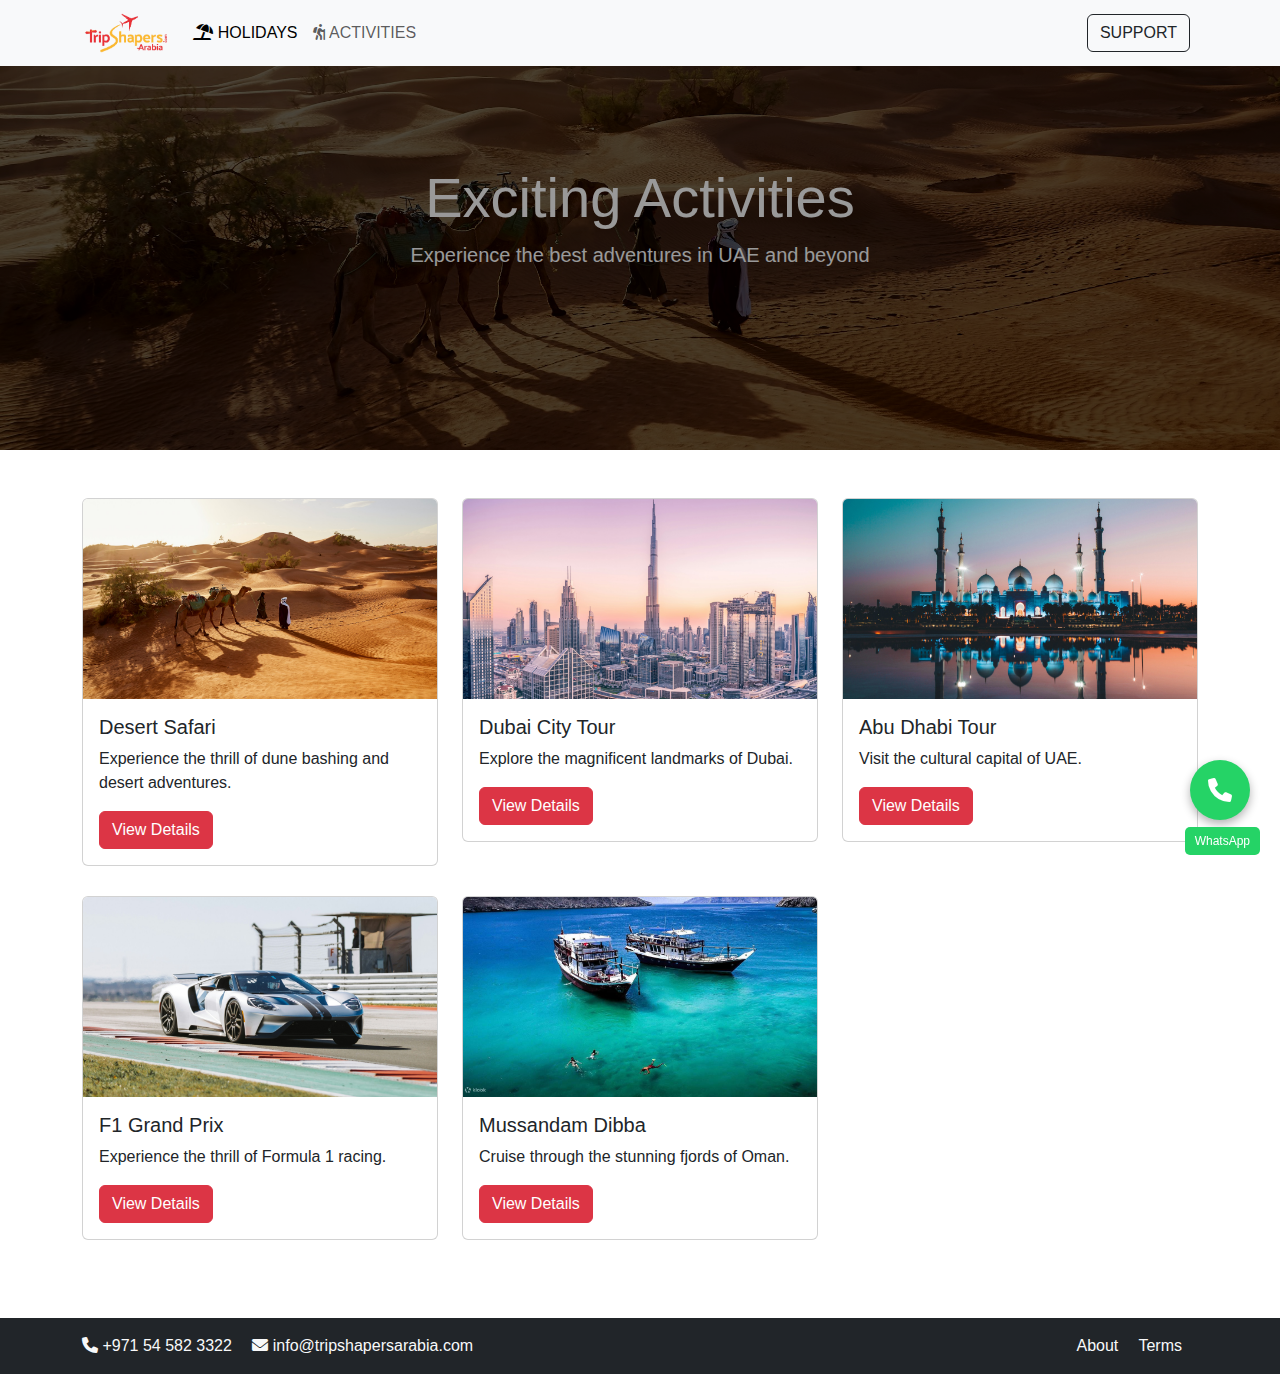
==== activities.html @ 014c7749 "shouzab review update" ====
<!DOCTYPE html>
<html lang="en">
<head>
    <meta charset="UTF-8">
    <meta name="viewport" content="width=device-width, initial-scale=1.0">
    <title>TripShapers - Activities</title>
    
    <link rel="icon" type="image/x-icon" href="favicon/favicon.ico">
    <link rel="icon" type="image/png" sizes="32x32" href="favicon/favicon-32x32.png">
    <link rel="icon" type="image/png" sizes="16x16" href="favicon/favicon-16x16.png">
    <link rel="manifest" href="favicon/site.webmanifest">
    <link href="https://cdn.jsdelivr.net/npm/bootstrap@5.3.0/dist/css/bootstrap.min.css" rel="stylesheet">
    <link rel="stylesheet" href="https://cdnjs.cloudflare.com/ajax/libs/font-awesome/6.0.0/css/all.min.css">
    <link rel="stylesheet" href="css/style.css">
    <style>
        .hero-section {
            height: 50vh;
            background-image: linear-gradient(rgba(0, 0, 0, 0.5), rgba(0, 0, 0, 0.5)), url('images/desert.jpg');
            background-size: cover;
            background-position: center;
            display: flex;
            align-items: center;
            justify-content: center;
            color: white;
            text-align: center;
        }
        .activity-card {
            transition: transform 0.3s ease;
            margin-bottom: 30px;
        }
        .activity-card:hover {
            transform: translateY(-10px);
        }
        .activity-image {
            height: 200px;
            object-fit: cover;
            width: 100%;
        }
    </style>
</head>
<body>
    <!-- Navigation -->
    <nav class="navbar navbar-expand-lg navbar-light bg-light fixed-top">
        <div class="container">
            <button class="navbar-toggler" type="button" data-bs-toggle="collapse" data-bs-target="#navbarNav">
                <span class="navbar-toggler-icon"></span>
            </button>
            <a class="navbar-brand" href="index.html">
                <img src="tslogo.png" alt="TripShapers Logo" height="40">
            </a>
            <div></div>
            <div class="collapse navbar-collapse" id="navbarNav">
                <ul class="navbar-nav me-auto">
                    <li class="nav-item">
                        <a class="nav-link active" href="holiday-packages.html"><i class="fas fa-umbrella-beach"></i> HOLIDAYS</a>
                    </li>
                    <li class="nav-item">
                        <a class="nav-link" href="activities.html"><i class="fas fa-hiking"></i> ACTIVITIES</a>
                    </li>
                </ul>
                <div class="d-flex">
                    <a href="https://wa.me/+971545823322?text=Hi. I need some help regarding your services." class="btn btn-outline-dark me-2">SUPPORT</a>
                </div>
            </div>
        </div>
    </nav>

    <!-- Hero Section -->
    <div class="hero-section">
        <div class="container">
            <h1 class="display-4">Exciting Activities</h1>
            <p class="lead">Experience the best adventures in UAE and beyond</p>
        </div>
    </div>

    <!-- Activities Section -->
    <div class="container my-5">
        <div class="row">
            <!-- Desert Safari -->
            <div class="col-md-4">
                <div class="card activity-card">
                    <img src="images/desert.jpg" class="card-img-top activity-image" alt="Desert Safari">
                    <div class="card-body">
                        <h5 class="card-title">Desert Safari</h5>
                        <p class="card-text">Experience the thrill of dune bashing and desert adventures.</p>
                        <a href="packages/desert-safari.html" class="btn btn-danger">View Details</a>
                    </div>
                </div>
            </div>
            <!-- Dubai City Tour -->
            <div class="col-md-4">
                <div class="card activity-card">
                    <img src="images/dubai-tour.jpg" class="card-img-top activity-image" alt="Dubai City Tour">
                    <div class="card-body">
                        <h5 class="card-title">Dubai City Tour</h5>
                        <p class="card-text">Explore the magnificent landmarks of Dubai.</p>
                        <a href="packages/dubai-city-tour.html" class="btn btn-danger">View Details</a>
                    </div>
                </div>
            </div>
            <!-- Abu Dhabi Tour -->
            <div class="col-md-4">
                <div class="card activity-card">
                    <img src="images/abu-dhabi.jpg" class="card-img-top activity-image" alt="Abu Dhabi Tour">
                    <div class="card-body">
                        <h5 class="card-title">Abu Dhabi Tour</h5>
                        <p class="card-text">Visit the cultural capital of UAE.</p>
                        <a href="packages/abu-dhabi-tour.html" class="btn btn-danger">View Details</a>
                    </div>
                </div>
            </div>
            <!-- F1 Grand Prix -->
            <div class="col-md-4">
                <div class="card activity-card">
                    <img src="images/f1.jpg" class="card-img-top activity-image" alt="F1 Grand Prix">
                    <div class="card-body">
                        <h5 class="card-title">F1 Grand Prix</h5>
                        <p class="card-text">Experience the thrill of Formula 1 racing.</p>
                        <a href="packages/f1-grand-prix.html" class="btn btn-danger">View Details</a>
                    </div>
                </div>
            </div>
            <!-- Mussandam Dibba -->
            <div class="col-md-4">
                <div class="card activity-card">
                    <img src="images/mussandam.jpg" class="card-img-top activity-image" alt="Mussandam Dibba">
                    <div class="card-body">
                        <h5 class="card-title">Mussandam Dibba</h5>
                        <p class="card-text">Cruise through the stunning fjords of Oman.</p>
                        <a href="packages/mussandam-dibba.html" class="btn btn-danger">View Details</a>
                    </div>
                </div>
            </div>
        </div>
    </div>

    <!-- Floating Call Button -->
    <a href="https://wa.me/+971545823322?text=Hi. I need some help regarding your services." id="floating-call" class="floating-call-btn">
        <i class="fas fa-phone"></i>
    </a>

    <!-- Footer -->
    <footer class="bg-dark text-light py-3">
        <div class="container">
            <div class="d-flex justify-content-between align-items-center">
                <div class="contact-info">
                    <span class="me-3"><i class="fas fa-phone"></i> +971 54 582 3322</span>
                    <span><i class="fas fa-envelope"></i> info@tripshapersarabia.com</span>
                </div>
                <div class="quick-links">
                    <a href="#" class="text-light text-decoration-none me-3">About</a>
                    <a href="#" class="text-light text-decoration-none me-3">Terms</a>
                </div>
            </div>
        </div>
    </footer>

    <script src="https://cdn.jsdelivr.net/npm/bootstrap@5.3.0/dist/js/bootstrap.bundle.min.js"></script>
</body>
</html>
---- css/style.css ----
/* Global Styles */
body {
    font-family: 'Arial', sans-serif;
}

/* Navigation */
.navbar-brand img {
    max-height: 60px;
}

.nav-link {
    font-weight: 400;
}

/* Hero Section */
.hero-section {
    height: 80vh;
    background-image: url('../images/home.jpg');
    background-size: cover;
    background-position: center;
    position: relative;
    overflow: visible;
}

.hero-section::before {
    content: '';
    position: absolute;
    top: 0;
    left: 0;
    right: 0;
    bottom: 0;
    background: rgba(0, 0, 0, 0.4);
    z-index: 1;
}

.search-container {
    z-index: 1000;
    width: 70%;
}

.search-container input {
    height: 60px;
    font-size: 1.2rem;
    border-radius: 30px;
    padding: 0 25px;
    border: none;
    box-shadow: 0 4px 15px rgba(0,0,0,0.2);
}

.search-container input:focus {
    outline: none;
    box-shadow: 0 4px 15px rgba(0,0,0,0.2);
}

.search-container .btn {
    height: 60px;
    border-radius: 30px;
    padding: 0 35px;
    font-size: 1.1rem;
    margin-left: 10px;
}

/* Custom Datalist Dropdown */
.search-dropdown {
    position: absolute;
    top: 100%;
    left: 0;
    right: 0;
    background: white;
    border-radius: 15px;
    box-shadow: 0 4px 15px rgba(0,0,0,0.1);
    margin-top: 10px;
    display: none;
    z-index: 1001;
}

.search-dropdown.show {
    display: block;
}

.dropdown-item {
    padding: 15px 25px;
    border-bottom: 1px solid #f0f0f0;
    cursor: pointer;
    transition: background-color 0.3s ease;
}

.dropdown-item:first-child {
    border-top-left-radius: 15px;
    border-top-right-radius: 15px;
}

.dropdown-item:last-child {
    border-bottom: none;
    border-bottom-left-radius: 15px;
    border-bottom-right-radius: 15px;
}

.dropdown-item:hover {
    background-color: #f8f9fa;
}

/* Package Cards */
.package-card {
    border-radius: 15px;
    overflow: hidden;
    box-shadow: 0 4px 15px rgba(0,0,0,0.1);
    transition: transform 0.3s ease;
    height: 100%;
    display: flex;
    flex-direction: column;
    background: white;
}

.package-card:hover {
    transform: translateY(-5px);
}

.package-card .card-img-top {
    height: 200px;
    object-fit: cover;
}

.package-card .card-body {
    padding: 1.5rem;
    display: flex;
    flex-direction: column;
    flex-grow: 1;
}

.package-card .card-title {
    font-size: 1.25rem;
    font-weight: 600;
    margin-bottom: 1rem;
    color: #2c3e50;
}

.package-card .card-text {
    color: #666;
    margin-bottom: 1.5rem;
    flex-grow: 1;
    line-height: 1.6;
}

.package-card .package-price {
    font-size: 1.1rem;
    font-weight: 600;
    color: #2c3e50;
}

.package-card .btn {
    padding: 0.5rem 1.5rem;
    font-weight: 500;
}

/* Package Details Page */

.package-details-sidebar {
    position: sticky;
    top: 200px;
    bottom: 20px;
}

.package-details-sidebar .card {
    border-radius: 15px;
    box-shadow: 0 4px 15px rgba(0,0,0,0.1);
}

.package-details-sidebar .card-body {
    padding: 1.5rem;
}

.package-details-sidebar .hotel-option {
    margin-bottom: 1.5rem;
}

.package-details-sidebar .hotel-option:last-child {
    margin-bottom: 0;
}

.package-details-sidebar h6 {
    color: #2c3e50;
    margin-bottom: 0.5rem;
}

.package-details-sidebar .text-danger {
    font-size: 1.5rem;
    font-weight: 600;
}

/* Package Inclusions */
.package-inclusions {
    padding: 2rem 0;
}

.package-inclusions h3 {
    margin-bottom: 1.5rem;
    font-weight: 600;
}

.package-inclusions ul {
    list-style: none;
    padding-left: 0;
}

.package-inclusions li {
    margin-bottom: 1rem;
    padding-left: 2rem;
    position: relative;
}

.package-inclusions li i {
    position: absolute;
    left: 0;
    top: 4px;
    color: #28a745;
}

/* Featured Packages Section */
.featured-packages {
    background-color: #f8f9fa;
    padding: 4rem 0;
}

.featured-packages h2 {
    font-size: 2.5rem;
    font-weight: 600;
    color: #2c3e50;
    margin-bottom: 2.5rem;
}

.featured-packages .row {
    margin: -15px;
}

.featured-packages .col-md-4 {
    padding: 15px;
}

.featured-packages .card {
    border: none;
    box-shadow: 0 2px 4px rgba(0, 0, 0, 0.1);
    transition: transform 0.3s ease;
}

.featured-packages .card:hover {
    transform: translateY(-5px);
}

.featured-packages .card-img-top {
    height: 200px;
    object-fit: cover;
    object-position: center;
}

.featured-packages .card-body {
    padding: 1.25rem;
}

.featured-packages .card-title {
    font-weight: 600;
    margin-bottom: 0.75rem;
}

.featured-packages .card-text {
    color: #6c757d;
    margin-bottom: 1rem;
}

/* Why Choose Us Section */
.why-choose-us {
    padding: 5rem 0;
    background: #f8f9fa;
}

.why-choose-us h2 {
    font-size: 2.5rem;
    font-weight: 600;
    color: #2c3e50;
    margin-bottom: 3rem;
    position: relative;
}

.why-choose-us h2:after {
    content: '';
    position: absolute;
    bottom: -15px;
    left: 50%;
    transform: translateX(-50%);
    width: 60px;
    height: 3px;
    background: #dc3545;
}

.feature-item {
    background: white;
    padding: 2rem;
    border-radius: 15px;
    box-shadow: 0 4px 15px rgba(0,0,0,0.1);
    height: 100%;
    transition: all 0.3s ease;
}

.feature-item:hover {
    transform: translateY(-10px);
    box-shadow: 0 8px 25px rgba(0,0,0,0.15);
}

.icon-wrapper {
    width: 70px;
    height: 70px;
    margin: 0 auto 1.5rem;
    background: #dc3545;
    border-radius: 50%;
    display: flex;
    align-items: center;
    justify-content: center;
}

.icon-wrapper i {
    font-size: 2rem;
    color: white;
}

.feature-item h4 {
    color: #2c3e50;
    font-size: 1.25rem;
    font-weight: 600;
    margin-bottom: 1rem;
    text-align: center;
}

.feature-item p {
    color: #666;
    font-size: 0.95rem;
    line-height: 1.6;
    margin: 0;
    text-align: center;
}

/* Navbar Toggler Button */
.navbar-toggler:focus {
    box-shadow: none;
    outline: none;
}

.navbar-toggler {
    border: none;
    padding: 0.5rem;
}

.navbar-toggler:hover {
    background-color: transparent;
}

/* Floating Call Button */
.floating-call-btn {
    position: fixed;
    bottom: 80px;
    right: 30px;
    width: 60px;
    height: 60px;
    background-color: #25D366;
    border-radius: 50%;
    display: flex;
    align-items: center;
    justify-content: center;
    color: white;
    text-decoration: none;
    box-shadow: 0 4px 10px rgba(0, 0, 0, 0.3);
    z-index: 1000;
    transition: all 0.3s ease;
    animation: vibrate 1.5s infinite;
}

.floating-call-btn::before {
    content: "WhatsApp";
    position: absolute;
    bottom: -35px;
    right: -10px;
    background-color: #25D366;
    color: white;
    padding: 5px 10px;
    border-radius: 5px;
    font-size: 12px;
    white-space: nowrap;
}

.floating-call-btn:hover {
    background-color: #128C7E;
    color: white;
    transform: scale(1.1);
    animation: none;
}

.floating-call-btn:hover::before {
    background-color: #128C7E;
}

.floating-call-btn i {
    font-size: 24px;
}

@keyframes vibrate {
    0% { transform: translate(0); }
    20% { transform: translate(-2px, 2px); }
    40% { transform: translate(-2px, -2px); }
    60% { transform: translate(2px, 2px); }
    80% { transform: translate(2px, -2px); }
    100% { transform: translate(0); }
}

/* Footer */
footer {
    margin-top: auto;
}

.social-links a {
    font-size: 1.5rem;
    margin-right: 1rem;
    text-decoration: none;
}

/* Responsive Adjustments */
@media (max-width: 768px) {
    .hero-section {
        height: 60vh;
    }
    
    .search-container {
        width: 90%;
    }
    
    .navbar-brand img {
        max-height: 50px;
    }

    .navbar .container {
        display: grid;
        grid-template-columns: 1fr auto 1fr;
        align-items: center;
    }

    .navbar-brand {
        grid-column: 2;
        text-align: center;
        margin: 0;
    }

    .navbar-toggler {
        grid-column: 1;
        justify-self: start;
    }
}
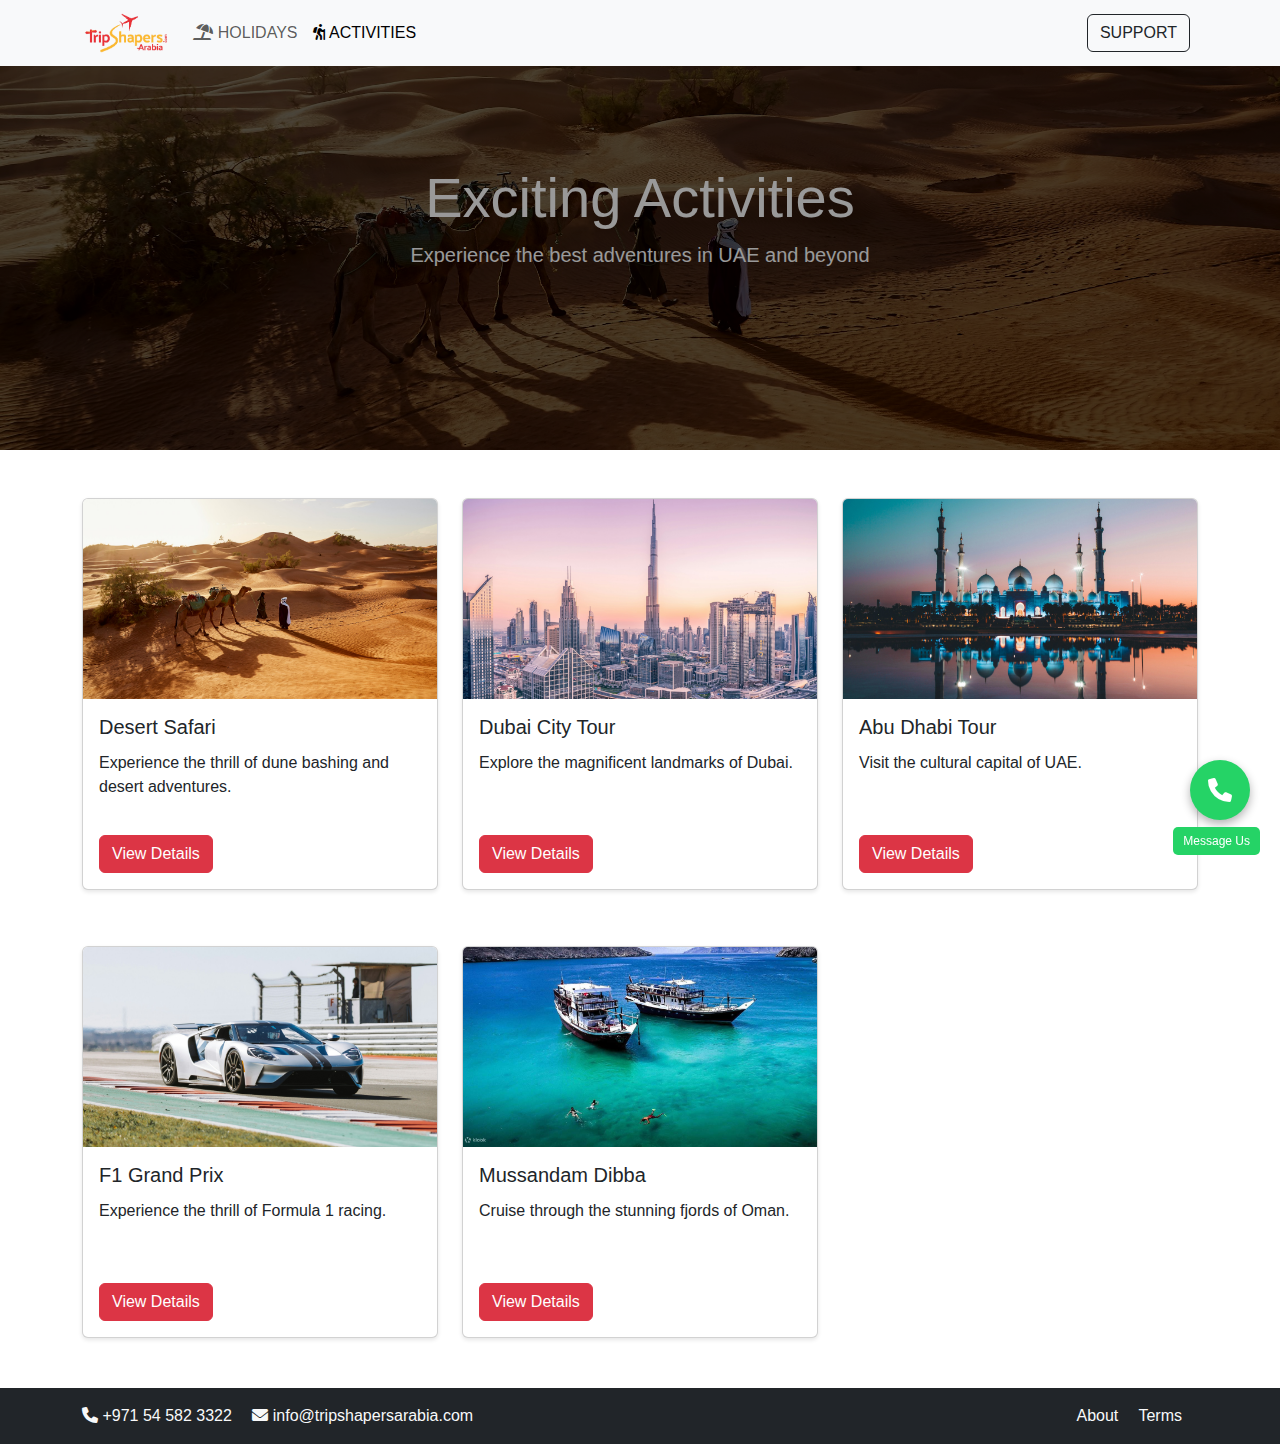
==== commit 025099ab: "modern look" ====
--- a/activities.html
+++ b/activities.html
@@ -52,10 +52,10 @@
             <div class="collapse navbar-collapse" id="navbarNav">
                 <ul class="navbar-nav me-auto">
                     <li class="nav-item">
-                        <a class="nav-link active" href="holiday-packages.html"><i class="fas fa-umbrella-beach"></i> HOLIDAYS</a>
+                        <a class="nav-link" href="holiday-packages.html"><i class="fas fa-umbrella-beach"></i> HOLIDAYS</a>
                     </li>
                     <li class="nav-item">
-                        <a class="nav-link" href="activities.html"><i class="fas fa-hiking"></i> ACTIVITIES</a>
+                        <a class="nav-link active" href="activities.html"><i class="fas fa-hiking"></i> ACTIVITIES</a>
                     </li>
                 </ul>
                 <div class="d-flex">
@@ -74,12 +74,12 @@
     </div>
 
     <!-- Activities Section -->
-    <div class="container my-5">
-        <div class="row">
+    <div class="container my-5 activities-section">
+        <div class="row g-4">
             <!-- Desert Safari -->
             <div class="col-md-4">
                 <div class="card activity-card">
-                    <img src="images/desert.jpg" class="card-img-top activity-image" alt="Desert Safari">
+                    <img src="images/desert.jpg" class="card-img-top" alt="Desert Safari">
                     <div class="card-body">
                         <h5 class="card-title">Desert Safari</h5>
                         <p class="card-text">Experience the thrill of dune bashing and desert adventures.</p>
@@ -90,7 +90,7 @@
             <!-- Dubai City Tour -->
             <div class="col-md-4">
                 <div class="card activity-card">
-                    <img src="images/dubai-tour.jpg" class="card-img-top activity-image" alt="Dubai City Tour">
+                    <img src="images/dubai-tour.jpg" class="card-img-top" alt="Dubai City Tour">
                     <div class="card-body">
                         <h5 class="card-title">Dubai City Tour</h5>
                         <p class="card-text">Explore the magnificent landmarks of Dubai.</p>
@@ -101,7 +101,7 @@
             <!-- Abu Dhabi Tour -->
             <div class="col-md-4">
                 <div class="card activity-card">
-                    <img src="images/abu-dhabi.jpg" class="card-img-top activity-image" alt="Abu Dhabi Tour">
+                    <img src="images/abu-dhabi.jpg" class="card-img-top" alt="Abu Dhabi Tour">
                     <div class="card-body">
                         <h5 class="card-title">Abu Dhabi Tour</h5>
                         <p class="card-text">Visit the cultural capital of UAE.</p>
@@ -112,7 +112,7 @@
             <!-- F1 Grand Prix -->
             <div class="col-md-4">
                 <div class="card activity-card">
-                    <img src="images/f1.jpg" class="card-img-top activity-image" alt="F1 Grand Prix">
+                    <img src="images/f1.jpg" class="card-img-top" alt="F1 Grand Prix">
                     <div class="card-body">
                         <h5 class="card-title">F1 Grand Prix</h5>
                         <p class="card-text">Experience the thrill of Formula 1 racing.</p>
@@ -123,7 +123,7 @@
             <!-- Mussandam Dibba -->
             <div class="col-md-4">
                 <div class="card activity-card">
-                    <img src="images/mussandam.jpg" class="card-img-top activity-image" alt="Mussandam Dibba">
+                    <img src="images/mussandam.jpg" class="card-img-top" alt="Mussandam Dibba">
                     <div class="card-body">
                         <h5 class="card-title">Mussandam Dibba</h5>
                         <p class="card-text">Cruise through the stunning fjords of Oman.</p>
--- a/css/style.css
+++ b/css/style.css
@@ -374,7 +374,7 @@
 }
 
 .floating-call-btn::before {
-    content: "WhatsApp";
+    content: "Message Us";
     position: absolute;
     bottom: -35px;
     right: -10px;
@@ -412,13 +412,157 @@
 
 /* Footer */
 footer {
-    margin-top: auto;
+    margin-top: 50px;
 }
 
 .social-links a {
     font-size: 1.5rem;
     margin-right: 1rem;
     text-decoration: none;
+}
+
+/* Activities Cards */
+.activity-card {
+    height: 100%;
+    margin-bottom: 2rem;
+    transition: transform 0.3s ease;
+    box-shadow: 0 2px 4px rgba(0,0,0,0.1);
+}
+
+.activity-card:hover {
+    transform: translateY(-5px);
+    box-shadow: 0 4px 8px rgba(0,0,0,0.2);
+}
+
+.activity-card .card-img-top {
+    height: 200px;
+    object-fit: cover;
+    object-position: center;
+}
+
+.activity-card .card-body {
+    height: 160px;
+    display: flex;
+    flex-direction: column;
+}
+
+.activity-card .card-title {
+    font-size: 1.25rem;
+    margin-bottom: 0.75rem;
+}
+
+.activity-card .card-text {
+    flex-grow: 1;
+    margin-bottom: 1rem;
+}
+
+.activity-card .btn {
+    align-self: flex-start;
+}
+
+/* Activities Grid */
+.activities-section .row {
+    margin-bottom: -2rem;
+}
+
+.activities-section .col-md-4 {
+    margin-bottom: 2rem;
+}
+
+/* Modern List Styling */
+.feature-list {
+    list-style: none;
+    padding: 0;
+    margin: 0;
+}
+
+.feature-list li {
+    position: relative;
+    padding: 1rem 1.5rem;
+    margin-bottom: 0.5rem;
+    background: var(--light-color, #f8f9fa);
+    border-radius: 8px;
+    transition: all 0.3s ease;
+    display: flex;
+    align-items: center;
+}
+
+.feature-list li:hover {
+    transform: translateX(5px);
+    background: var(--light-color, #f8f9fa);
+    box-shadow: 0 2px 4px rgba(0,0,0,0.05);
+}
+
+.feature-list li i {
+    margin-right: 1rem;
+    color: var(--primary-color, #FF385C);
+    font-size: 1.1rem;
+}
+
+/* Tour Details List */
+.tour-details {
+    background: #fff;
+    border-radius: 12px;
+    padding: 1.5rem;
+    box-shadow: 0 2px 4px rgba(0,0,0,0.05);
+}
+
+.tour-details h3 {
+    margin-bottom: 1.5rem;
+    font-size: 1.5rem;
+    color: var(--dark-color, #1D1D1D);
+}
+
+.tour-details ul {
+    list-style: none;
+    padding: 0;
+    margin: 0;
+}
+
+.tour-details li {
+    padding: 1rem 0;
+    border-bottom: 1px dashed rgba(0,0,0,0.1);
+    display: flex;
+    align-items: center;
+}
+
+.tour-details li:last-child {
+    border-bottom: none;
+}
+
+.tour-details li i {
+    margin-right: 1rem;
+    color: var(--primary-color, #FF385C);
+    font-size: 1.1rem;
+}
+
+/* Price Options List */
+.price-options {
+    background: #fff;
+    border-radius: 12px;
+    overflow: hidden;
+}
+
+.price-options li {
+    padding: 1rem 1.5rem;
+    border-bottom: 1px solid rgba(0,0,0,0.05);
+    display: flex;
+    justify-content: space-between;
+    align-items: center;
+    transition: background-color 0.3s ease;
+}
+
+.price-options li:hover {
+    background-color: var(--light-color, #f8f9fa);
+}
+
+.price-options li:last-child {
+    border-bottom: none;
+}
+
+.price-options .price-tag {
+    font-weight: 600;
+    color: var(--primary-color, #FF385C);
 }
 
 /* Responsive Adjustments */
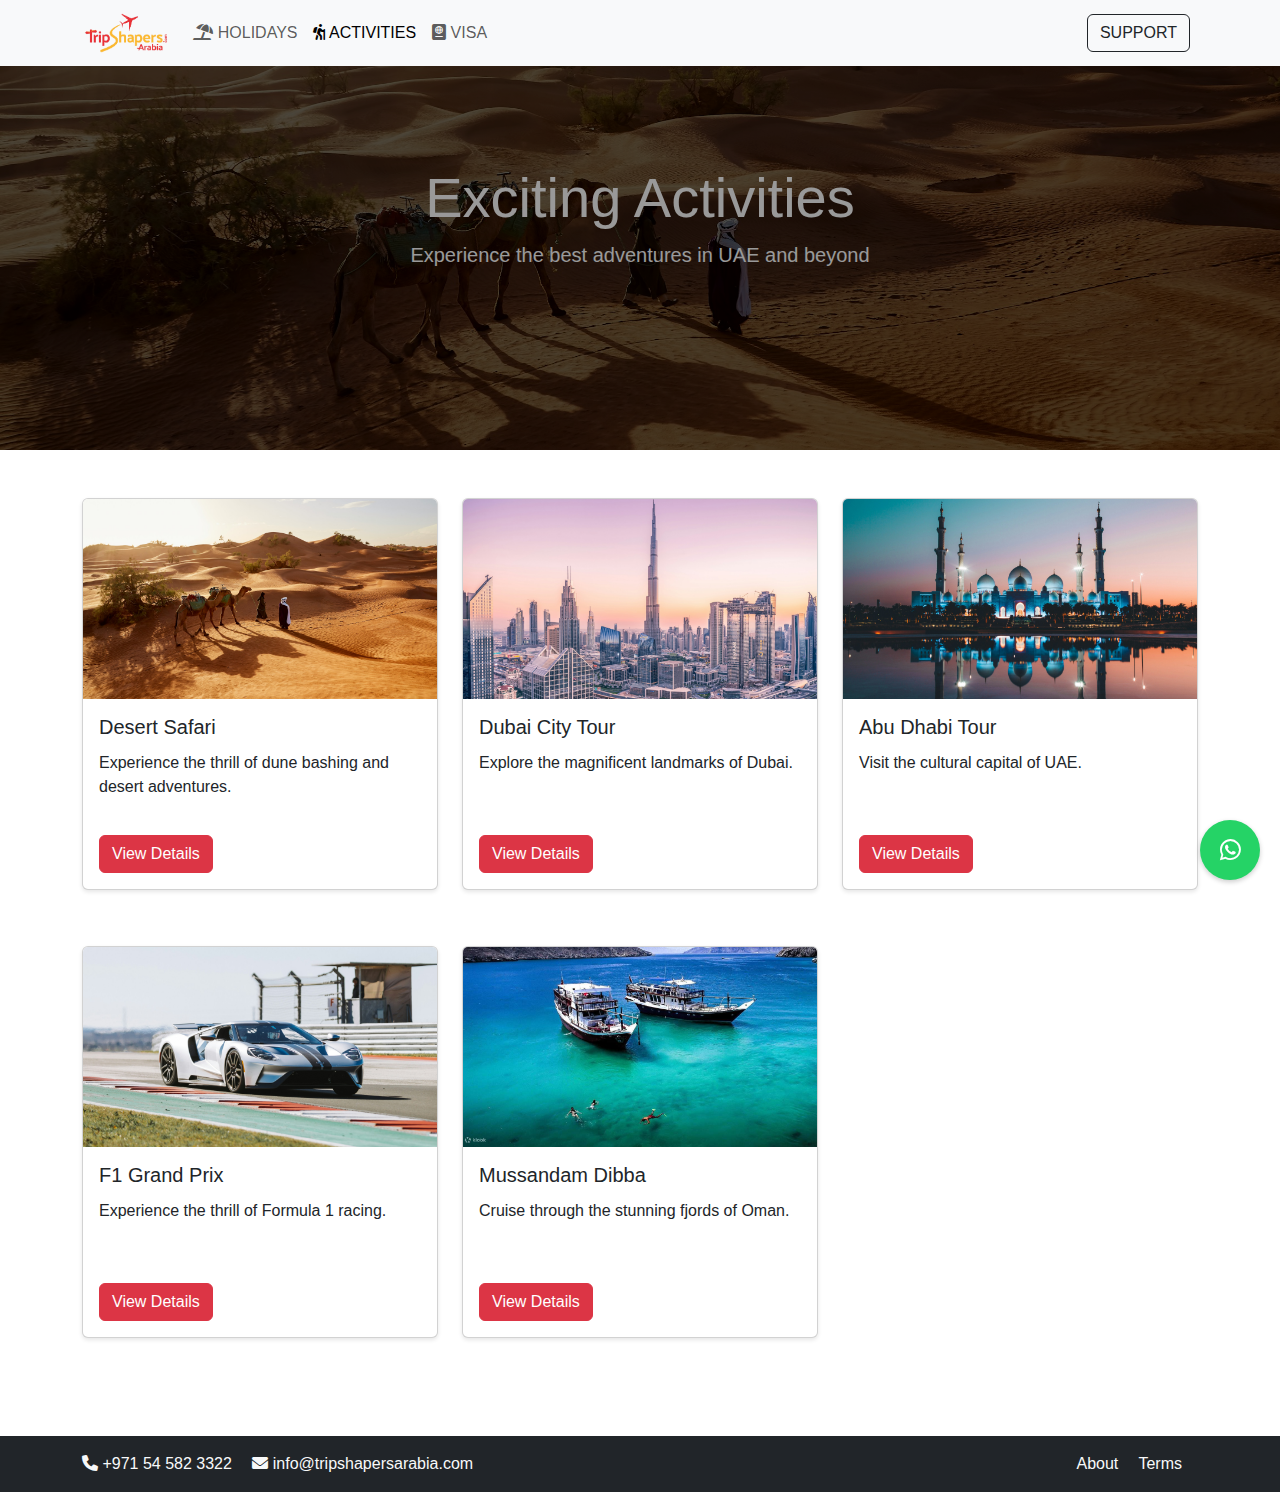
==== commit 4a994f21: "shouzab lasttry" ====
--- a/activities.html
+++ b/activities.html
@@ -4,6 +4,14 @@
     <meta charset="UTF-8">
     <meta name="viewport" content="width=device-width, initial-scale=1.0">
     <title>TripShapers - Activities</title>
+
+      <!-- Open Graph Meta Tags -->
+      <meta property="og:title" content="TripShapers - Activities">
+      <meta property="og:description" content="Explore exciting activities and adventures with TripShapers. From desert safaris to city tours, find your perfect experience.">
+      <meta property="og:image" content="https://tripshapers.com/images/desert.jpg">
+      <meta property="og:url" content="https://tripshapers.com/activities.html">
+      <meta property="og:type" content="website">
+      <meta property="og:site_name" content="TripShapers">
     
     <link rel="icon" type="image/x-icon" href="favicon/favicon.ico">
     <link rel="icon" type="image/png" sizes="32x32" href="favicon/favicon-32x32.png">
@@ -56,6 +64,9 @@
                     </li>
                     <li class="nav-item">
                         <a class="nav-link active" href="activities.html"><i class="fas fa-hiking"></i> ACTIVITIES</a>
+                    </li>
+                    <li class="nav-item">
+                        <a class="nav-link" href="visa-services.html"><i class="fas fa-passport"></i> VISA</a>
                     </li>
                 </ul>
                 <div class="d-flex">
@@ -136,7 +147,7 @@
 
     <!-- Floating Call Button -->
     <a href="https://wa.me/+971545823322?text=Hi. I need some help regarding your services." id="floating-call" class="floating-call-btn">
-        <i class="fas fa-phone"></i>
+        <i class="fab fa-whatsapp"></i>
     </a>
 
     <!-- Footer -->
@@ -156,5 +167,6 @@
     </footer>
 
     <script src="https://cdn.jsdelivr.net/npm/bootstrap@5.3.0/dist/js/bootstrap.bundle.min.js"></script>
+    <script src="js/main.js"></script>
 </body>
 </html>
--- a/css/style.css
+++ b/css/style.css
@@ -1,6 +1,9 @@
 /* Global Styles */
 body {
     font-family: 'Arial', sans-serif;
+    min-height: 100vh;
+    display: flex;
+    flex-direction: column;
 }
 
 /* Navigation */
@@ -356,45 +359,28 @@
 /* Floating Call Button */
 .floating-call-btn {
     position: fixed;
-    bottom: 80px;
-    right: 30px;
+    bottom: 20px;
+    right: 20px;
     width: 60px;
     height: 60px;
-    background-color: #25D366;
+    background-color: #25d366;
     border-radius: 50%;
     display: flex;
+    justify-content: center;
     align-items: center;
-    justify-content: center;
     color: white;
     text-decoration: none;
-    box-shadow: 0 4px 10px rgba(0, 0, 0, 0.3);
+    box-shadow: 0 2px 5px rgba(0,0,0,0.2);
+    transition: all 0.3s ease;
     z-index: 1000;
-    transition: all 0.3s ease;
     animation: vibrate 1.5s infinite;
 }
 
-.floating-call-btn::before {
-    content: "Message Us";
-    position: absolute;
-    bottom: -35px;
-    right: -10px;
-    background-color: #25D366;
+.floating-call-btn:hover {
+    transform: scale(1.1);
     color: white;
-    padding: 5px 10px;
-    border-radius: 5px;
-    font-size: 12px;
-    white-space: nowrap;
-}
-
-.floating-call-btn:hover {
     background-color: #128C7E;
-    color: white;
-    transform: scale(1.1);
     animation: none;
-}
-
-.floating-call-btn:hover::before {
-    background-color: #128C7E;
 }
 
 .floating-call-btn i {
@@ -410,8 +396,13 @@
     100% { transform: translate(0); }
 }
 
-/* Footer */
+/* Sticky Footer */
+.main-content {
+    flex: 1 0 auto;
+}
+
 footer {
+    flex-shrink: 0;
     margin-top: 50px;
 }
 
@@ -565,6 +556,68 @@
     color: var(--primary-color, #FF385C);
 }
 
+/* Visa Services Page */
+.coming-soon-section {
+    padding: 100px 0;
+    background: linear-gradient(to bottom, var(--light-color) 0%, #fff 100%);
+}
+
+.coming-soon-content {
+    max-width: 600px;
+    margin: 0 auto;
+    text-align: center;
+}
+
+.coming-soon-title {
+    font-size: 2.5rem;
+    font-weight: 600;
+    color: var(--dark-color);
+    margin-bottom: 1.5rem;
+}
+
+.coming-soon-description {
+    font-size: 1.1rem;
+    color: #666;
+    line-height: 1.6;
+    margin-bottom: 2rem;
+}
+
+.visa-contact-btn {
+    background-color: var(--primary-color);
+    color: white;
+    padding: 1rem 2rem;
+    border-radius: 50px;
+    font-weight: 500;
+    transition: all 0.3s ease;
+    border: none;
+    display: inline-flex;
+    align-items: center;
+    gap: 0.5rem;
+}
+
+.visa-contact-btn:hover {
+    background-color: #e6324c;
+    color: white;
+    transform: translateY(-2px);
+    box-shadow: 0 4px 12px rgba(0,0,0,0.1);
+}
+
+.visa-icon {
+    font-size: 3rem;
+    color: var(--primary-color);
+    margin-bottom: 2rem;
+}
+
+@media (max-width: 768px) {
+    .coming-soon-title {
+        font-size: 2rem;
+    }
+    
+    .coming-soon-description {
+        font-size: 1rem;
+    }
+}
+
 /* Responsive Adjustments */
 @media (max-width: 768px) {
     .hero-section {
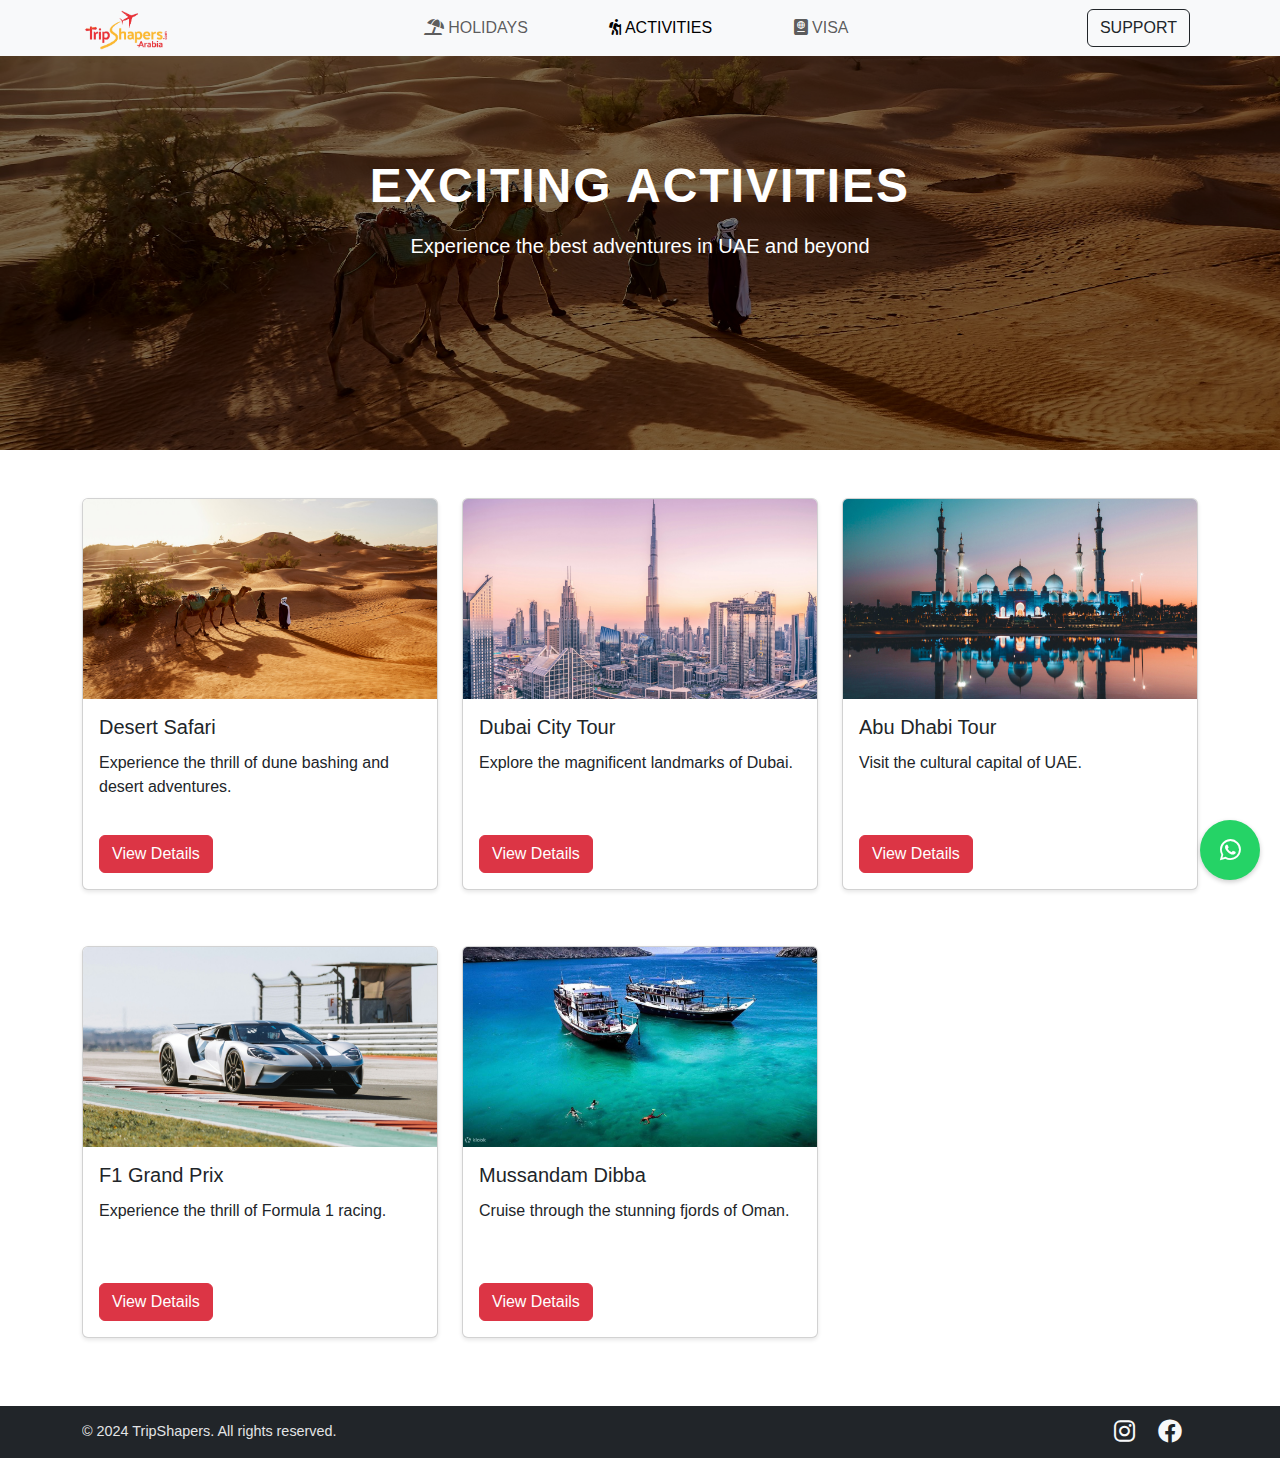
==== commit ea653f8b: "thoda" ====
--- a/activities.html
+++ b/activities.html
@@ -23,15 +23,32 @@
     <style>
         .hero-section {
             height: 50vh;
-            background-image: linear-gradient(rgba(0, 0, 0, 0.5), rgba(0, 0, 0, 0.5)), url('images/desert.jpg');
+            background-image: url('images/desert.jpg');
             background-size: cover;
             background-position: center;
             display: flex;
             align-items: center;
             justify-content: center;
+            position: relative;
             color: white;
             text-align: center;
         }
+
+        .hero-section::before {
+            content: '';
+            position: absolute;
+            top: 0;
+            left: 0;
+            right: 0;
+            bottom: 0;
+            background: rgba(0, 0, 0, 0.5);
+        }
+
+        .hero-content {
+            position: relative;
+            z-index: 2;
+        }
+
         .activity-card {
             transition: transform 0.3s ease;
             margin-bottom: 30px;
@@ -78,9 +95,11 @@
 
     <!-- Hero Section -->
     <div class="hero-section">
-        <div class="container">
-            <h1 class="display-4">Exciting Activities</h1>
-            <p class="lead">Experience the best adventures in UAE and beyond</p>
+        <div class="hero-content">
+            <div class="container">
+                <h1 class="display-4">Exciting Activities</h1>
+                <p class="lead">Experience the best adventures in UAE and beyond</p>
+            </div>
         </div>
     </div>
 
@@ -149,18 +168,20 @@
     <a href="https://wa.me/+971545823322?text=Hi. I need some help regarding your services." id="floating-call" class="floating-call-btn">
         <i class="fab fa-whatsapp"></i>
     </a>
-
     <!-- Footer -->
-    <footer class="bg-dark text-light py-3">
+    <footer class="bg-dark text-light py-2">
         <div class="container">
             <div class="d-flex justify-content-between align-items-center">
-                <div class="contact-info">
-                    <span class="me-3"><i class="fas fa-phone"></i> +971 54 582 3322</span>
-                    <span><i class="fas fa-envelope"></i> info@tripshapersarabia.com</span>
+                <div class="copyright">
+                    &copy; 2024 TripShapers. All rights reserved.
                 </div>
-                <div class="quick-links">
-                    <a href="#" class="text-light text-decoration-none me-3">About</a>
-                    <a href="#" class="text-light text-decoration-none me-3">Terms</a>
+                <div class="social-links">
+                    <a href="https://www.instagram.com/tripshapersarabia/" target="_blank" class="text-light me-3">
+                        <i class="fab fa-instagram"></i>
+                    </a>
+                    <a href="https://www.facebook.com/profile.php?id=61572405011237" target="_blank" class="text-light">
+                        <i class="fab fa-facebook"></i>
+                    </a>
                 </div>
             </div>
         </div>
--- a/css/style.css
+++ b/css/style.css
@@ -7,38 +7,137 @@
 }
 
 /* Navigation */
+.navbar-brand {
+    padding: 0;
+}
+
 .navbar-brand img {
-    max-height: 60px;
+    max-height: 75px;
+    width: auto;
+    padding: 0;
+    margin: -0.5rem 0;
 }
 
 .nav-link {
     font-weight: 400;
 }
 
-/* Hero Section */
-.hero-section {
+/* Desktop navigation */
+@media (min-width: 992px) {
+    .navbar-nav {
+        width: 50%;
+        display: flex;
+        justify-content: space-around;
+        margin: 0 auto;
+    }
+
+    .navbar-nav .nav-item {
+        margin: 0 15px;
+        text-align: center;
+    }
+}
+
+/* Mobile navigation */
+@media (max-width: 991px) {
+    .navbar-nav {
+        width: 100%;
+        padding: 0;
+    }
+
+    .navbar-nav .nav-item {
+        margin: 5px 0;
+    }
+
+    .navbar-nav .nav-link {
+        padding: 10px 0;
+    }
+}
+
+.navbar-nav .nav-link {
+    padding: 0.5rem 1rem;
+    white-space: nowrap;
+}
+
+/* Hero Slider */
+#heroSlider {
     height: 80vh;
-    background-image: url('../images/home.jpg');
+    position: relative;
+}
+
+.hero-slide {
+    height: 80vh;
     background-size: cover;
     background-position: center;
     position: relative;
-    overflow: visible;
-}
-
-.hero-section::before {
+    display: flex;
+    align-items: center;
+    justify-content: center;
+    text-align: center;
+}
+
+.hero-slide::before {
     content: '';
     position: absolute;
     top: 0;
     left: 0;
     right: 0;
     bottom: 0;
-    background: rgba(0, 0, 0, 0.4);
-    z-index: 1;
-}
-
+    background: linear-gradient(rgba(0, 0, 0, 0.3), rgba(0, 0, 0, 0.5));
+}
+
+.hero-content {
+    position: relative;
+    z-index: 2;
+    color: white;
+    max-width: 800px;
+    padding: 0 20px;
+}
+
+.hero-content h1 {
+    font-size: 3rem;
+    font-weight: 600;
+    margin-bottom: 1rem;
+    text-transform: uppercase;
+    letter-spacing: 2px;
+}
+
+.hero-content p {
+    font-size: 1.25rem;
+    margin-bottom: 2rem;
+    font-weight: 300;
+}
+
+.hero-content .btn {
+    padding: 12px 30px;
+    font-size: 1rem;
+    text-transform: uppercase;
+    letter-spacing: 1px;
+    transition: all 0.3s ease;
+    background-color: rgba(255, 255, 255, 0.85);
+    border: none;
+    color: #333;
+}
+
+.hero-content .btn:hover {
+    transform: translateY(-3px);
+    box-shadow: 0 5px 15px rgba(0,0,0,0.2);
+    background-color: rgba(255, 255, 255, 0.95);
+}
+
+.carousel-control-prev, .carousel-control-next {
+    width: 5%;
+    opacity: 0.7;
+}
+
+.carousel-control-prev:hover, .carousel-control-next:hover {
+    opacity: 1;
+}
+
+/* Search Container */
 .search-container {
     z-index: 1000;
     width: 70%;
+    position: relative;
 }
 
 .search-container input {
@@ -53,14 +152,6 @@
 .search-container input:focus {
     outline: none;
     box-shadow: 0 4px 15px rgba(0,0,0,0.2);
-}
-
-.search-container .btn {
-    height: 60px;
-    border-radius: 30px;
-    padding: 0 35px;
-    font-size: 1.1rem;
-    margin-left: 10px;
 }
 
 /* Custom Datalist Dropdown */
@@ -74,11 +165,39 @@
     box-shadow: 0 4px 15px rgba(0,0,0,0.1);
     margin-top: 10px;
     display: none;
-    z-index: 1001;
+    z-index: 9999;
+    max-height: 400px;
+    overflow-y: auto;
+    scrollbar-width: thin;
+    scrollbar-color: #d1d1d1 #f5f5f5;
 }
 
 .search-dropdown.show {
     display: block;
+}
+
+/* Webkit scrollbar styles */
+.search-dropdown::-webkit-scrollbar {
+    width: 6px;
+}
+
+.search-dropdown::-webkit-scrollbar-track {
+    background: #f5f5f5;
+    border-radius: 3px;
+}
+
+.search-dropdown::-webkit-scrollbar-thumb {
+    background-color: #d1d1d1;
+    border-radius: 3px;
+    transition: background-color 0.2s ease;
+}
+
+.search-dropdown::-webkit-scrollbar-thumb:hover {
+    background-color: #b1b1b1;
+}
+
+.search-results {
+    padding: 10px 0;
 }
 
 .dropdown-item {
@@ -403,13 +522,24 @@
 
 footer {
     flex-shrink: 0;
-    margin-top: 50px;
+    margin-top: 20px;
 }
 
 .social-links a {
     font-size: 1.5rem;
     margin-right: 1rem;
     text-decoration: none;
+    transition: color 0.3s ease;
+}
+
+.social-links a:hover {
+    color: #f8f9fa !important;
+    opacity: 0.8;
+}
+
+.copyright {
+    font-size: 0.9rem;
+    opacity: 0.9;
 }
 
 /* Activities Cards */
@@ -628,10 +758,6 @@
         width: 90%;
     }
     
-    .navbar-brand img {
-        max-height: 50px;
-    }
-
     .navbar .container {
         display: grid;
         grid-template-columns: 1fr auto 1fr;
@@ -649,3 +775,270 @@
         justify-self: start;
     }
 }
+
+/* Reviews Section */
+.reviews-section {
+    background-color: #f8f9fa;
+}
+
+.reviews-section h2 {
+    color: #333;
+    font-weight: 600;
+    margin-bottom: 3rem;
+}
+
+.review-card {
+    max-width: 800px;
+    margin: 0 auto;
+    padding: 2rem;
+    background: white;
+    border-radius: 15px;
+    box-shadow: 0 5px 20px rgba(0,0,0,0.05);
+}
+
+.review-content {
+    text-align: left;
+}
+
+.reviewer-info {
+    display: flex;
+    align-items: center;
+    margin-bottom: 1.5rem;
+}
+
+.reviewer-img {
+    width: 60px;
+    height: 60px;
+    border-radius: 50%;
+    object-fit: cover;
+    margin-right: 1rem;
+}
+
+.reviewer-details h4 {
+    margin: 0;
+    color: #333;
+    font-size: 1.1rem;
+    font-weight: 600;
+}
+
+.stars {
+    color: #ffc107;
+    font-size: 1rem;
+    margin-top: 0.25rem;
+}
+
+.review-text {
+    font-size: 1.1rem;
+    color: #666;
+    line-height: 1.6;
+    margin-bottom: 1rem;
+    font-style: italic;
+}
+
+.reviewer-name {
+    color: #333;
+    font-weight: 500;
+    font-size: 1rem;
+}
+
+#reviewsSlider {
+    position: relative;
+    padding: 0 3rem;
+}
+
+#reviewsSlider .carousel-control-prev,
+#reviewsSlider .carousel-control-next {
+    width: 3rem;
+    height: 3rem;
+    background-color: white;
+    border-radius: 50%;
+    box-shadow: 0 2px 10px rgba(0,0,0,0.1);
+    top: 50%;
+    transform: translateY(-50%);
+    opacity: 1;
+    transition: all 0.3s ease;
+    position: absolute;
+}
+
+#reviewsSlider .carousel-control-prev {
+    left: -1.5rem;
+}
+
+#reviewsSlider .carousel-control-next {
+    right: -1.5rem;
+}
+
+#reviewsSlider .carousel-control-prev:hover,
+#reviewsSlider .carousel-control-next:hover {
+    background-color: #f8f9fa;
+    box-shadow: 0 4px 15px rgba(0,0,0,0.15);
+}
+
+#reviewsSlider .carousel-control-prev-icon,
+#reviewsSlider .carousel-control-next-icon {
+    width: 1.5rem;
+    height: 1.5rem;
+    background-size: 100%;
+    filter: invert(1) grayscale(100);
+    opacity: 0.7;
+}
+
+@media (max-width: 768px) {
+    #reviewsSlider {
+        padding: 0 2rem;
+    }
+
+    #reviewsSlider .carousel-control-prev,
+    #reviewsSlider .carousel-control-next {
+        width: 2.5rem;
+        height: 2.5rem;
+    }
+
+    #reviewsSlider .carousel-control-prev {
+        left: -1rem;
+    }
+
+    #reviewsSlider .carousel-control-next {
+        right: -1rem;
+    }
+
+    #reviewsSlider .carousel-control-prev-icon,
+    #reviewsSlider .carousel-control-next-icon {
+        width: 1.2rem;
+        height: 1.2rem;
+    }
+}
+
+@media (max-width: 768px) {
+    .review-card {
+        padding: 1.5rem;
+    }
+
+    .review-text {
+        font-size: 1rem;
+    }
+
+    .reviewer-img {
+        width: 50px;
+        height: 50px;
+    }
+}
+
+/* Contact Section */
+.contact-section {
+    background: #f8f9fa;
+    position: relative;
+    overflow: hidden;
+    padding: 1.5rem 0;
+}
+
+.contact-wrapper {
+    position: relative;
+    z-index: 2;
+    display: flex;
+    align-items: center;
+    justify-content: space-between;
+    gap: 2rem;
+}
+
+.contact-text {
+    flex: 1;
+    text-align: left;
+    max-width: 400px;
+}
+
+.contact-section h2 {
+    font-size: 1.5rem;
+    font-weight: 600;
+    margin-bottom: 0.25rem;
+    color: #333;
+}
+
+.contact-section p {
+    font-size: 1rem;
+    color: #666;
+    margin-bottom: 0;
+}
+
+.contact-buttons {
+    display: flex;
+    gap: 1rem;
+    flex: 1;
+    justify-content: flex-end;
+}
+
+.contact-btn {
+    display: flex;
+    flex-direction: column;
+    align-items: center;
+    padding: 0.75rem 1.5rem;
+    background: white;
+    border: 1px solid #e9ecef;
+    border-radius: 8px;
+    color: #333;
+    text-decoration: none;
+    transition: all 0.3s ease;
+    min-width: 180px;
+    box-shadow: 0 2px 5px rgba(0,0,0,0.05);
+}
+
+.contact-btn i {
+    font-size: 1.5rem;
+    margin-bottom: 0.2rem;
+}
+
+.contact-btn span {
+    font-size: 0.9rem;
+    font-weight: 500;
+    margin-bottom: 0.15rem;
+}
+
+.contact-btn small {
+    font-size: 0.8rem;
+    color: #666;
+}
+
+.contact-btn:hover {
+    transform: translateY(-2px);
+    box-shadow: 0 4px 10px rgba(0,0,0,0.1);
+    color: #333;
+}
+
+.whatsapp-btn {
+    color: #25d366;
+}
+
+.whatsapp-btn:hover {
+    color: #25d366;
+    background: #f0fff4;
+}
+
+.email-btn {
+    color: #333;
+}
+
+.email-btn:hover {
+    background: #f8f9fa;
+}
+
+@media (max-width: 768px) {
+    .contact-wrapper {
+        flex-direction: column;
+        text-align: center;
+    }
+
+    .contact-text {
+        text-align: center;
+        margin: 0 auto;
+    }
+
+    .contact-buttons {
+        justify-content: center;
+        width: 100%;
+    }
+
+    .contact-btn {
+        min-width: 150px;
+        padding: 0.6rem 1rem;
+    }
+}
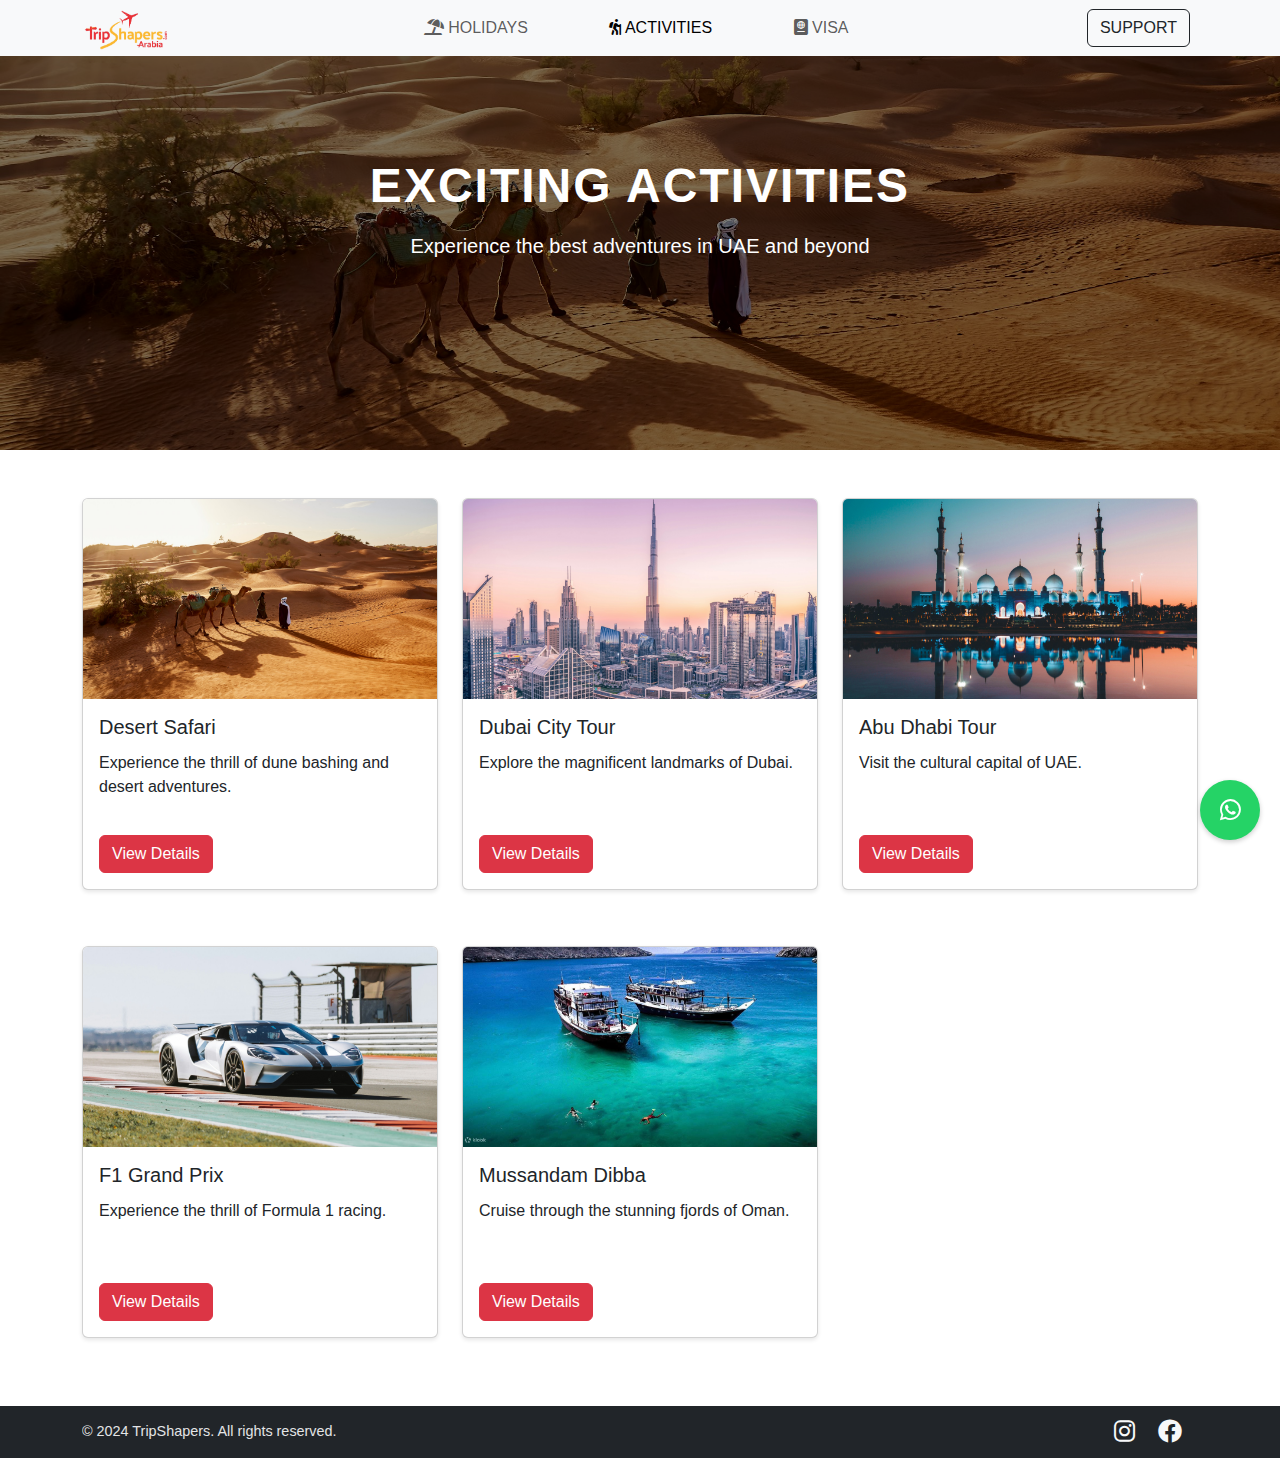
==== commit 26f85b87: "added arabia and new phone no" ====
--- a/activities.html
+++ b/activities.html
@@ -3,7 +3,7 @@
 <head>
     <meta charset="UTF-8">
     <meta name="viewport" content="width=device-width, initial-scale=1.0">
-    <title>TripShapers - Activities</title>
+    <title>TripShapers Arabia- Activities</title>
 
       <!-- Open Graph Meta Tags -->
       <meta property="og:title" content="TripShapers - Activities">
@@ -165,7 +165,7 @@
     </div>
 
     <!-- Floating Call Button -->
-    <a href="https://wa.me/+971545823322?text=Hi. I need some help regarding your services." id="floating-call" class="floating-call-btn">
+    <a href="https://wa.me/+971556580916?text=Hi. I need some help regarding your services." id="floating-call" class="floating-call-btn">
         <i class="fab fa-whatsapp"></i>
     </a>
     <!-- Footer -->
--- a/css/style.css
+++ b/css/style.css
@@ -478,7 +478,7 @@
 /* Floating Call Button */
 .floating-call-btn {
     position: fixed;
-    bottom: 20px;
+    bottom: 60px;
     right: 20px;
     width: 60px;
     height: 60px;
